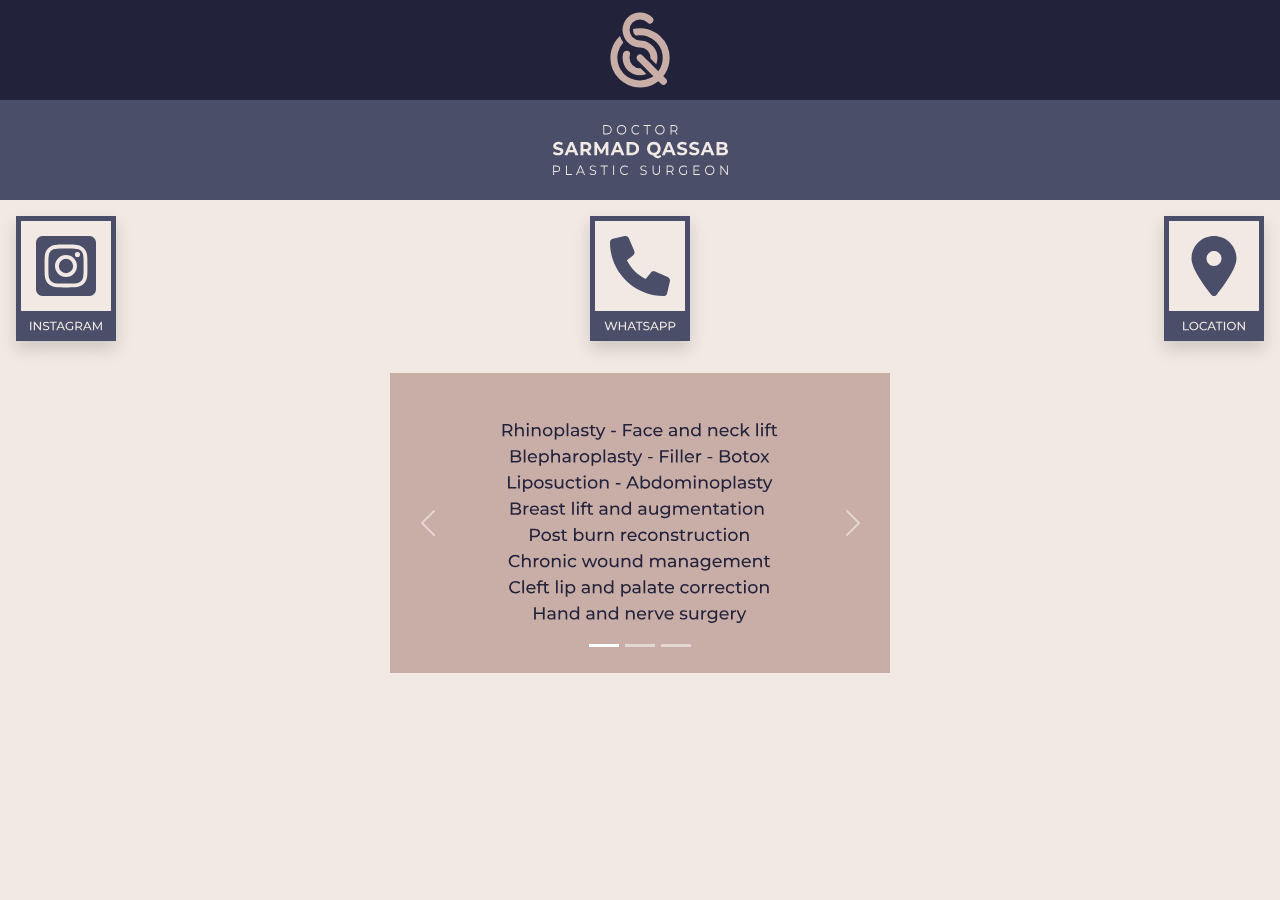
==== index.html @ 5d1ecbf6 "update" ====
<!DOCTYPE html>
<html lang="en">
<head>
  <meta charset="UTF-8">
  <meta name="viewport" content="width=device-width, initial-scale=1.0">
  <title>- Dr. Sarmad Qassab -</title>
  <link rel="icon" href="assests/favicon.svg">
  <link rel="stylesheet" href="custom.css">
  <link href="https://cdn.jsdelivr.net/npm/bootstrap@5.3.8/dist/css/bootstrap.min.css" rel="stylesheet" integrity="sha384-sRIl4kxILFvY47J16cr9ZwB07vP4J8+LH7qKQnuqkuIAvNWLzeN8tE5YBujZqJLB" crossorigin="anonymous">
</head>
<body class="bg-one-light">
  <div class="d-flex flex-column align-items-center justify-content-start bg-one-light font-mont-regular">
    <div class="d-flex flex-row align-items-center justify-content-center w-100 bg-five-dark">
      <img src="assests/logo.svg" alt="logo">
    </div>
    <div class="d-flex flex-row align-items-center justify-content-center w-100 bg-four-blue">
      <img src="assests/name-tag.svg" alt="nametag">
    </div>
    <div class="d-flex flex-row align-items-center justify-content-between w-100 p-3">
      <a href="https://instagram.com/drsarmadqassab" target="_blank">
        <img src="assests/btn-insta.svg" alt="instagram" class="shadow">
      </a>
      <a href="https://wa.me/9647505550108" target="_blank">
        <img src="assests/btn-whats.svg" alt="whatsapp" class="shadow">
      </a>
      <a href="https://maps.app.goo.gl/dhyPUmFmUkadqGUdA" target="_blank">
        <img src="assests/btn-map.svg" alt="location" class="shadow">
      </a>
    </div>
    <div class="d-flex flex-row align-items-center justify-content-center w-100 p-3">
      <div id="demo" class="carousel slide" data-bs-ride="carousel">

        <!-- Indicators/dots -->
        <div class="carousel-indicators">
          <button type="button" data-bs-target="#demo" data-bs-slide-to="0" class="active"></button>
          <button type="button" data-bs-target="#demo" data-bs-slide-to="1"></button>
          <button type="button" data-bs-target="#demo" data-bs-slide-to="2"></button>
        </div>
      
        <!-- The slideshow/carousel -->
        <div class="carousel-inner">
          <div class="carousel-item">
            <img src="assests/services-ar.svg" alt="Los Angeles" class="d-block">
          </div>
          <div class="carousel-item active">
            <img src="assests/services-en.svg" alt="Chicago" class="d-block">
          </div>
          <div class="carousel-item">
            <img src="assests/services-kr.svg" alt="New York" class="d-block">
          </div>
        </div>
      
        <!-- Left and right controls/icons -->
        <button class="carousel-control-prev" type="button" data-bs-target="#demo" data-bs-slide="prev">
          <span class="carousel-control-prev-icon"></span>
        </button>
        <button class="carousel-control-next" type="button" data-bs-target="#demo" data-bs-slide="next">
          <span class="carousel-control-next-icon"></span>
        </button>
      </div>
    </div>
  </div>
  <script src="https://cdn.jsdelivr.net/npm/bootstrap@5.3.8/dist/js/bootstrap.bundle.min.js" integrity="sha384-FKyoEForCGlyvwx9Hj09JcYn3nv7wiPVlz7YYwJrWVcXK/BmnVDxM+D2scQbITxI" crossorigin="anonymous"></script>
</body>
</html>
---- custom.css ----
@import url('https://fonts.googleapis.com/css2?family=Montserrat:ital,wght@0,100..900;1,100..900&display=swap');


.font-mont-regular {
    font-family: "Montserrat", sans-serif;
    font-optical-sizing: auto;
    font-weight: 400;
    font-style: normal;
}

:root {
    --one-light: #f2e9e4;
    --two-pink: #c9ada7;
    --three-purple: #9a8c98;
    --four-blue: #4a4e69;
    --five-dark: #22223b;
}

.bg-one-light {
    background-color: var(--one-light);
}

.bg-two-pink {
    background-color: var(--two-pink);
}

.bg-three-purple {
    background-color: var(--three-purple);
}

.bg-four-blue {
    background-color: var(--four-blue);
}

.bg-five-dark {
    background-color: var(--five-dark);
}

.text-one-light {
    color: var(--one-light);
}

.text-five-dark {
    color: var(--five-dark);
}
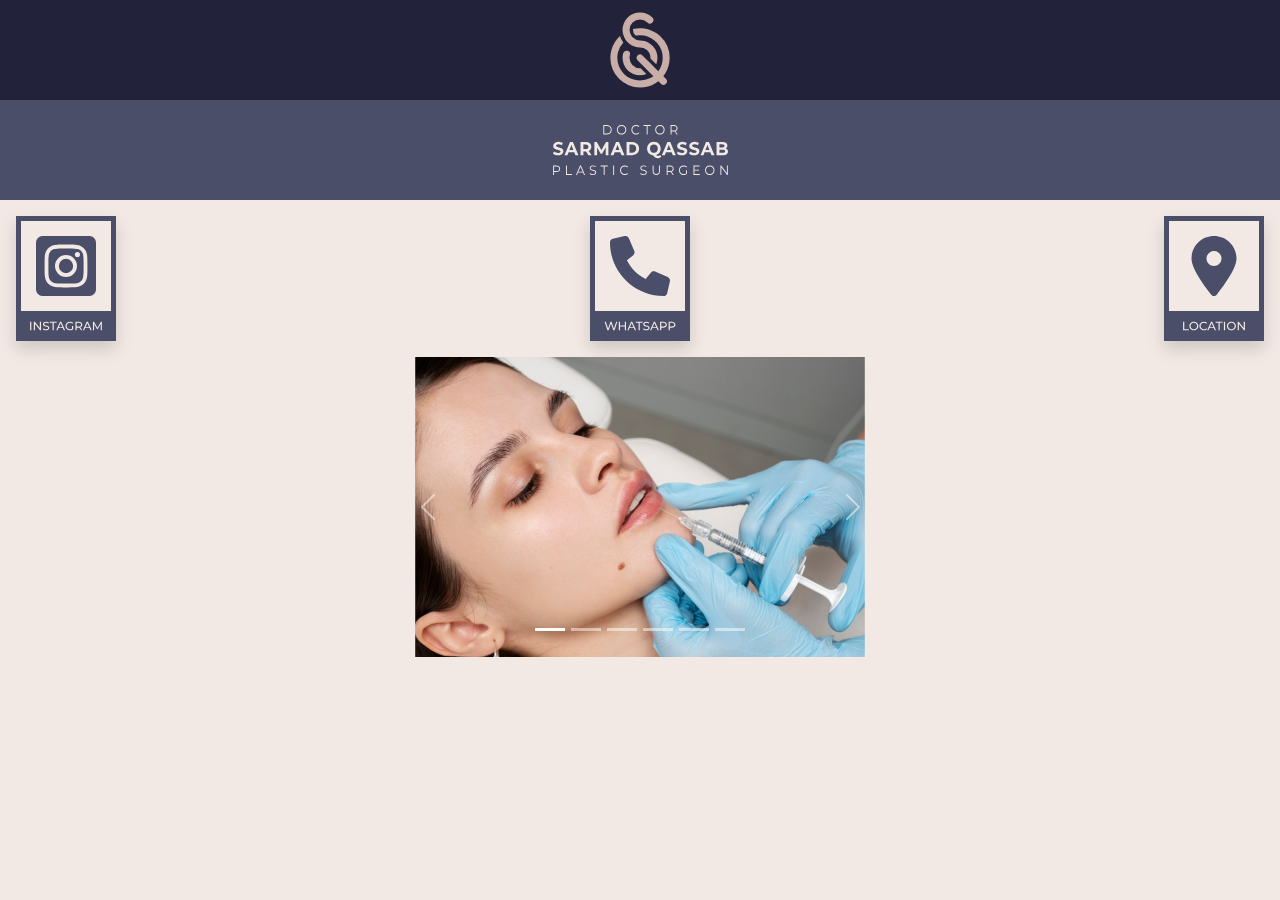
==== commit 0e72aa01: "update" ====
--- a/index.html
+++ b/index.html
@@ -3,50 +3,75 @@
 <head>
   <meta charset="UTF-8">
   <meta name="viewport" content="width=device-width, initial-scale=1.0">
-  <title>- Dr. Sarmad Qassab -</title>
-  <link rel="icon" href="assests/favicon.svg">
+  <title>Dr Sarmad Qassab</title>
+  <link rel="icon" href="assests/logo.svg">
   <link rel="stylesheet" href="custom.css">
   <link href="https://cdn.jsdelivr.net/npm/bootstrap@5.3.8/dist/css/bootstrap.min.css" rel="stylesheet" integrity="sha384-sRIl4kxILFvY47J16cr9ZwB07vP4J8+LH7qKQnuqkuIAvNWLzeN8tE5YBujZqJLB" crossorigin="anonymous">
 </head>
 <body class="bg-one-light">
-  <div class="d-flex flex-column align-items-center justify-content-start bg-one-light font-mont-regular">
-    <div class="d-flex flex-row align-items-center justify-content-center w-100 bg-five-dark">
-      <img src="assests/logo.svg" alt="logo">
+  <div class="container-fluid">
+    <div class="row">
+      <div class="col-12 d-flex justify-content-center bg-five-dark">
+        <img src="assests/logo.svg" alt="logo">
+      </div>
     </div>
-    <div class="d-flex flex-row align-items-center justify-content-center w-100 bg-four-blue">
-      <img src="assests/name-tag.svg" alt="nametag">
+  </div>
+  <div class="container-fluid">
+    <div class="row">
+      <div class="col-12 d-flex justify-content-center bg-four-blue">
+        <img src="assests/name-tag.svg" alt="name-tag">
+      </div>
     </div>
-    <div class="d-flex flex-row align-items-center justify-content-between w-100 p-3">
-      <a href="https://instagram.com/drsarmadqassab" target="_blank">
-        <img src="assests/btn-insta.svg" alt="instagram" class="shadow">
-      </a>
-      <a href="https://wa.me/9647505550108" target="_blank">
-        <img src="assests/btn-whats.svg" alt="whatsapp" class="shadow">
-      </a>
-      <a href="https://maps.app.goo.gl/dhyPUmFmUkadqGUdA" target="_blank">
-        <img src="assests/btn-map.svg" alt="location" class="shadow">
-      </a>
+  </div>
+  <div class="container-fluid">
+    <div class="row">
+      <div class="col-12 d-flex justify-content-between p-3">
+        <a href="https://instagram.com/drsarmadqassab" target="_blank">
+          <img src="assests/btn-insta.svg" alt="instagram" class="shadow">
+        </a>
+        <a href="https://wa.me/9647505550108" target="_blank">
+          <img src="assests/btn-whats.svg" alt="whatsapp" class="shadow">
+        </a>
+        <a href="https://maps.app.goo.gl/dhyPUmFmUkadqGUdA" target="_blank">
+          <img src="assests/btn-map.svg" alt="location" class="shadow">
+        </a>
+      </div>
     </div>
-    <div class="d-flex flex-row align-items-center justify-content-center w-100 p-3">
-      <div id="demo" class="carousel slide" data-bs-ride="carousel">
+  </div>
+  <div class="container-fluid">
+    <div class="row">
+      <div class="col-12 d-flex justify-content-center">
+              <div id="demo" class="carousel slide" data-bs-ride="carousel">
 
         <!-- Indicators/dots -->
         <div class="carousel-indicators">
           <button type="button" data-bs-target="#demo" data-bs-slide-to="0" class="active"></button>
           <button type="button" data-bs-target="#demo" data-bs-slide-to="1"></button>
           <button type="button" data-bs-target="#demo" data-bs-slide-to="2"></button>
+          <button type="button" data-bs-target="#demo" data-bs-slide-to="3"></button>
+          <button type="button" data-bs-target="#demo" data-bs-slide-to="4"></button>
+          <button type="button" data-bs-target="#demo" data-bs-slide-to="5"></button>
         </div>
       
         <!-- The slideshow/carousel -->
         <div class="carousel-inner">
           <div class="carousel-item">
-            <img src="assests/services-ar.svg" alt="Los Angeles" class="d-block">
+            <img src="media/nose.png" alt="rhinoplasty" class="d-block">
           </div>
           <div class="carousel-item active">
-            <img src="assests/services-en.svg" alt="Chicago" class="d-block">
+            <img src="media/filler.png" alt="filler" class="d-block">
           </div>
           <div class="carousel-item">
-            <img src="assests/services-kr.svg" alt="New York" class="d-block">
+            <img src="media/tummy.png" alt="tummytuck" class="d-block">
+          </div>
+          <div class="carousel-item">
+            <img src="media/fat.png" alt="fatgraft" class="d-block">
+          </div>
+          <div class="carousel-item">
+            <img src="media/breast.png" alt="breast" class="d-block">
+          </div>
+          <div class="carousel-item">
+            <img src="media/implant.png" alt="implant" class="d-block">
           </div>
         </div>
       
@@ -59,6 +84,8 @@
         </button>
       </div>
     </div>
+      </div>
+    </div>
   </div>
   <script src="https://cdn.jsdelivr.net/npm/bootstrap@5.3.8/dist/js/bootstrap.bundle.min.js" integrity="sha384-FKyoEForCGlyvwx9Hj09JcYn3nv7wiPVlz7YYwJrWVcXK/BmnVDxM+D2scQbITxI" crossorigin="anonymous"></script>
 </body>
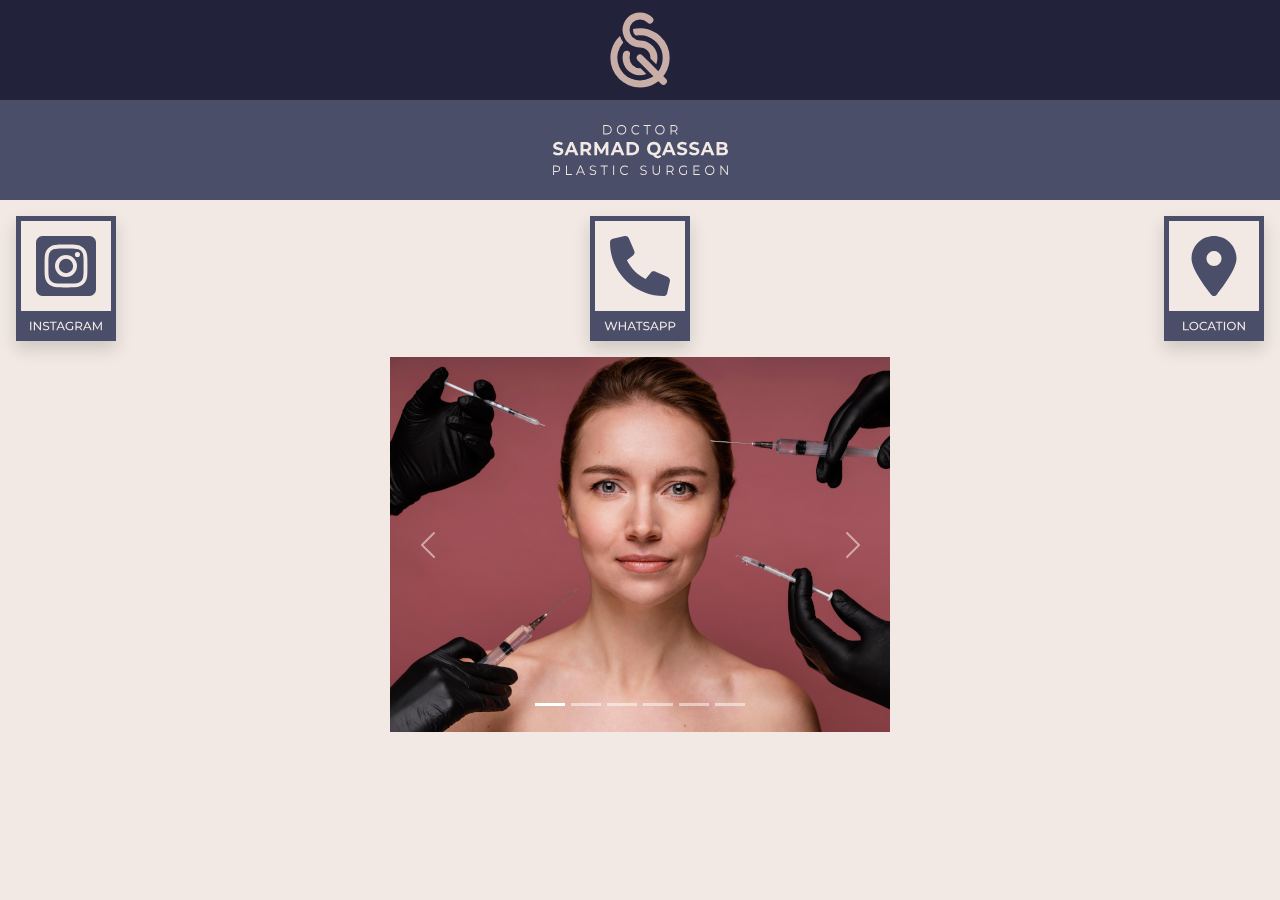
==== commit b688cd67: "update" ====
--- a/index.html
+++ b/index.html
@@ -38,7 +38,7 @@
       </div>
     </div>
   </div>
-  <div class="container-fluid">
+  <div class="container w-25">
     <div class="row">
       <div class="col-12 d-flex justify-content-center">
               <div id="demo" class="carousel slide" data-bs-ride="carousel">
@@ -55,23 +55,23 @@
       
         <!-- The slideshow/carousel -->
         <div class="carousel-inner">
-          <div class="carousel-item">
-            <img src="media/nose.png" alt="rhinoplasty" class="d-block">
-          </div>
           <div class="carousel-item active">
-            <img src="media/filler.png" alt="filler" class="d-block">
+            <img src="media/filler.jpg" alt="filler" class="d-block">
           </div>
           <div class="carousel-item">
-            <img src="media/tummy.png" alt="tummytuck" class="d-block">
+            <img src="media/nose.jpg" alt="rhinoplasty" class="d-block">
           </div>
           <div class="carousel-item">
-            <img src="media/fat.png" alt="fatgraft" class="d-block">
+            <img src="media/tummy.jpg" alt="tummytuck" class="d-block">
           </div>
           <div class="carousel-item">
-            <img src="media/breast.png" alt="breast" class="d-block">
+            <img src="media/breast.jpg" alt="breast" class="d-block">
           </div>
           <div class="carousel-item">
-            <img src="media/implant.png" alt="implant" class="d-block">
+            <img src="media/implant.jpg" alt="implant" class="d-block">
+          </div>
+          <div class="carousel-item">
+            <img src="media/graft.jpg" alt="fatgraft" class="d-block">
           </div>
         </div>
       
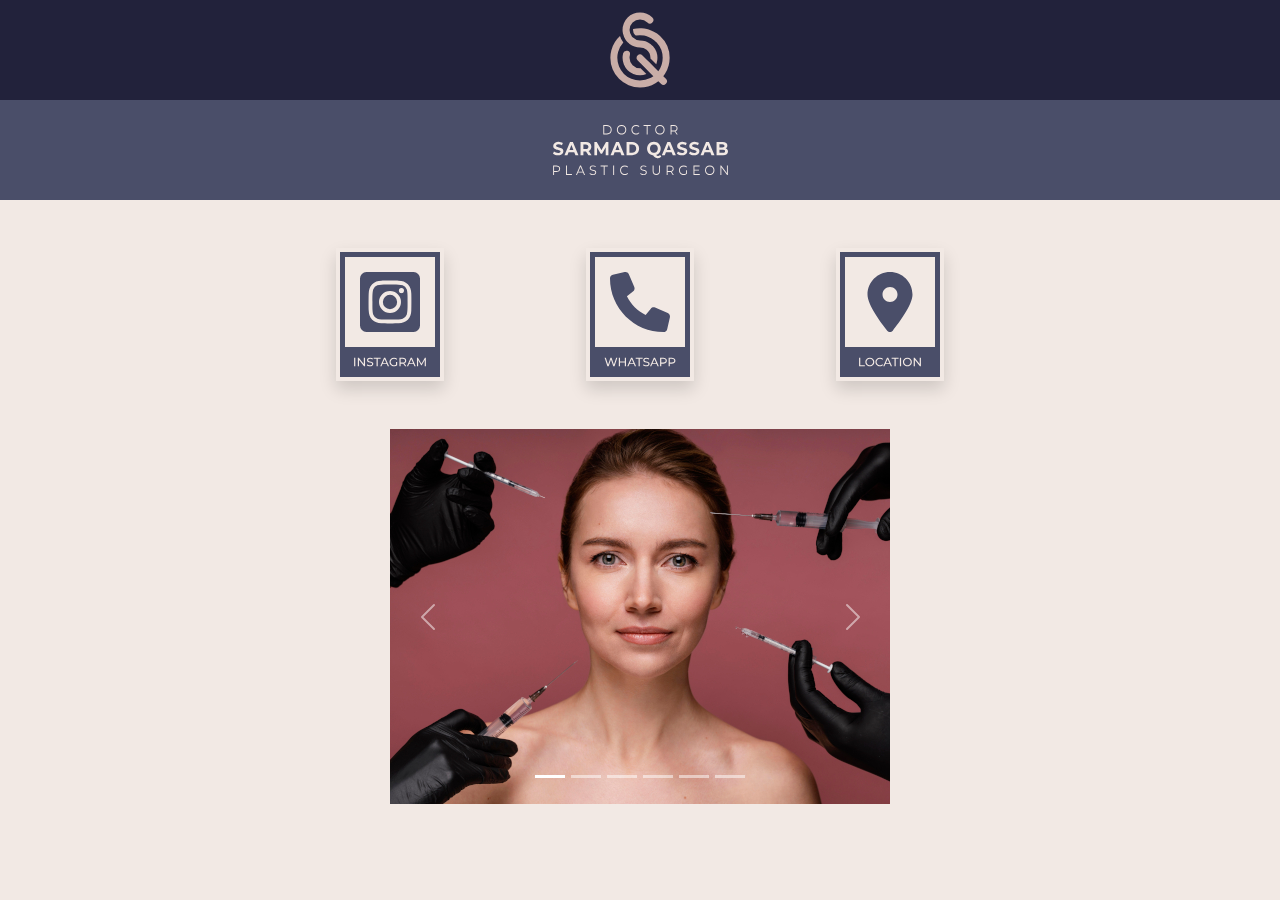
==== commit 977bf0d3: "update" ====
--- a/index.html
+++ b/index.html
@@ -25,20 +25,22 @@
   </div>
   <div class="container-fluid">
     <div class="row">
-      <div class="col-12 d-flex justify-content-between p-3">
+      <div class="col-sm-1 col-md-2 col-lg-3"></div>
+      <div class="col-sm-10 col-md-8 col-lg-6 d-flex justify-content-between px-3 py-5">
         <a href="https://instagram.com/drsarmadqassab" target="_blank">
-          <img src="assests/btn-insta.svg" alt="instagram" class="shadow">
+          <img src="assests/btn-insta.svg" alt="instagram" class="shadow p-1">
         </a>
         <a href="https://wa.me/9647505550108" target="_blank">
-          <img src="assests/btn-whats.svg" alt="whatsapp" class="shadow">
+          <img src="assests/btn-whats.svg" alt="whatsapp" class="shadow p-1">
         </a>
         <a href="https://maps.app.goo.gl/dhyPUmFmUkadqGUdA" target="_blank">
-          <img src="assests/btn-map.svg" alt="location" class="shadow">
+          <img src="assests/btn-map.svg" alt="location" class="shadow p-1">
         </a>
       </div>
+      <div class="col-sm-1 col-md-2 col-lg-3"></div>
     </div>
   </div>
-  <div class="container w-25">
+  <div class="container-fluid w-25">
     <div class="row">
       <div class="col-12 d-flex justify-content-center">
               <div id="demo" class="carousel slide" data-bs-ride="carousel">
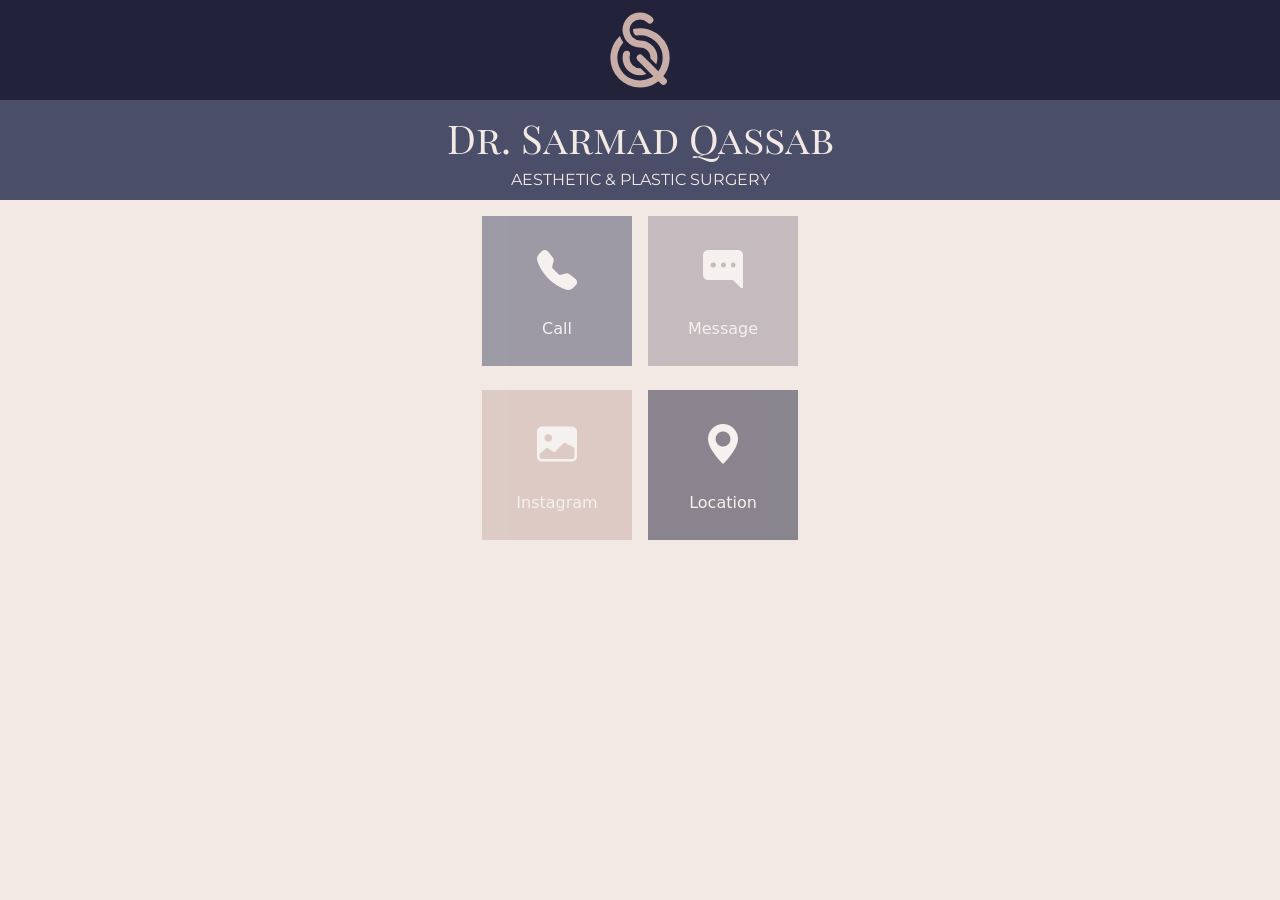
==== commit 580da264: "update" ====
--- a/index.html
+++ b/index.html
@@ -1,94 +1,52 @@
 <!DOCTYPE html>
 <html lang="en">
 <head>
-  <meta charset="UTF-8">
-  <meta name="viewport" content="width=device-width, initial-scale=1.0">
-  <title>Dr Sarmad Qassab</title>
-  <link rel="icon" href="assests/logo.svg">
-  <link rel="stylesheet" href="custom.css">
-  <link href="https://cdn.jsdelivr.net/npm/bootstrap@5.3.8/dist/css/bootstrap.min.css" rel="stylesheet" integrity="sha384-sRIl4kxILFvY47J16cr9ZwB07vP4J8+LH7qKQnuqkuIAvNWLzeN8tE5YBujZqJLB" crossorigin="anonymous">
+    <meta charset="UTF-8">
+    <meta name="viewport" content="width=device-width, initial-scale=1.0">
+    <title>Dr. Sarmad Qassab</title>
+    <link rel="icon" href="assests/logo.svg">
+    <link rel="stylesheet" href="custom.css">
+    <link href="https://cdn.jsdelivr.net/npm/bootstrap@5.3.8/dist/css/bootstrap.min.css" rel="stylesheet" integrity="sha384-sRIl4kxILFvY47J16cr9ZwB07vP4J8+LH7qKQnuqkuIAvNWLzeN8tE5YBujZqJLB" crossorigin="anonymous">
+    <link rel="stylesheet" href="https://cdn.jsdelivr.net/npm/bootstrap-icons@1.13.1/font/bootstrap-icons.min.css">
 </head>
-<body class="bg-one-light">
-  <div class="container-fluid">
-    <div class="row">
-      <div class="col-12 d-flex justify-content-center bg-five-dark">
-        <img src="assests/logo.svg" alt="logo">
-      </div>
+<body>
+    <div class="d-flex flex-column w-100 min-vh-100 align-items-center justify-content-start bg-one-light">
+        <div class="d-flex flex-column w-100 align-items-center justify-content-center bg-five-dark">
+            <img src="assests/logo.svg" alt="logo">
+        </div>
+        <div class="d-flex flex-column w-100 p-2 align-items-center justify-content-center bg-four-blue text-one-light">
+            <div class="playfair-display-sc-regular fs-1">Dr. Sarmad Qassab</div>
+            <div class="montserrat-regular fs-6">AESTHETIC & PLASTIC SURGERY</div>
+        </div>
+        <div class="d-flex flex-row w-100 pt-2 align-items-center justify-content-center text-one-light">
+            <a class="link-light link-underline-opacity-0" href="tel:+9647505550108">
+            <div class="btn-square bg-four-blue m-2">
+                <div class="fs-1 m-2"><i class="bi bi-telephone-fill"></i></div>
+                <div class="fs-6 m-2">Call</div>
+            </div>
+            </a>
+            <a class="link-light link-underline-opacity-0" href="https://wa.me/9647505550108" target="_blank">
+            <div class="btn-square bg-three-purple m-2">
+                <div class="fs-1 m-2"><i class="bi bi-chat-right-dots-fill"></i></div>
+                <div class="fs-6 m-2">Message</div>
+            </div>
+            </a>
+        </div>
+        <div class="d-flex flex-row w-100 pt-2 align-items-center justify-content-center text-one-light">
+            <a class="link-light link-underline-opacity-0" href="https://instagram.com/drsarmadqassab" target="_blank">
+            <div class="btn-square bg-two-pink m-2">
+                <div class="fs-1 m-2"><i class="bi bi-image-fill"></i></div>
+                <div class="fs-6 m-2">Instagram</div>
+            </div>
+            </a>
+            <a class="link-light link-underline-opacity-0" href="https://maps.app.goo.gl/XowP9cYDjfLd1A43A" target="_blank">
+            <div class="btn-square bg-five-dark m-2">
+                <div class="fs-1 m-2"><i class="bi bi-geo-alt-fill"></i></div>
+                <div class="fs-6 m-2">Location</div>
+            </div>
+            </a>
+        </div>
     </div>
-  </div>
-  <div class="container-fluid">
-    <div class="row">
-      <div class="col-12 d-flex justify-content-center bg-four-blue">
-        <img src="assests/name-tag.svg" alt="name-tag">
-      </div>
-    </div>
-  </div>
-  <div class="container-fluid">
-    <div class="row">
-      <div class="col-sm-1 col-md-2 col-lg-3"></div>
-      <div class="col-sm-10 col-md-8 col-lg-6 d-flex justify-content-between px-3 py-5">
-        <a href="https://instagram.com/drsarmadqassab" target="_blank">
-          <img src="assests/btn-insta.svg" alt="instagram" class="shadow p-1">
-        </a>
-        <a href="https://wa.me/9647505550108" target="_blank">
-          <img src="assests/btn-whats.svg" alt="whatsapp" class="shadow p-1">
-        </a>
-        <a href="https://maps.app.goo.gl/dhyPUmFmUkadqGUdA" target="_blank">
-          <img src="assests/btn-map.svg" alt="location" class="shadow p-1">
-        </a>
-      </div>
-      <div class="col-sm-1 col-md-2 col-lg-3"></div>
-    </div>
-  </div>
-  <div class="container-fluid w-25">
-    <div class="row">
-      <div class="col-12 d-flex justify-content-center">
-              <div id="demo" class="carousel slide" data-bs-ride="carousel">
-
-        <!-- Indicators/dots -->
-        <div class="carousel-indicators">
-          <button type="button" data-bs-target="#demo" data-bs-slide-to="0" class="active"></button>
-          <button type="button" data-bs-target="#demo" data-bs-slide-to="1"></button>
-          <button type="button" data-bs-target="#demo" data-bs-slide-to="2"></button>
-          <button type="button" data-bs-target="#demo" data-bs-slide-to="3"></button>
-          <button type="button" data-bs-target="#demo" data-bs-slide-to="4"></button>
-          <button type="button" data-bs-target="#demo" data-bs-slide-to="5"></button>
-        </div>
-      
-        <!-- The slideshow/carousel -->
-        <div class="carousel-inner">
-          <div class="carousel-item active">
-            <img src="media/filler.jpg" alt="filler" class="d-block">
-          </div>
-          <div class="carousel-item">
-            <img src="media/nose.jpg" alt="rhinoplasty" class="d-block">
-          </div>
-          <div class="carousel-item">
-            <img src="media/tummy.jpg" alt="tummytuck" class="d-block">
-          </div>
-          <div class="carousel-item">
-            <img src="media/breast.jpg" alt="breast" class="d-block">
-          </div>
-          <div class="carousel-item">
-            <img src="media/implant.jpg" alt="implant" class="d-block">
-          </div>
-          <div class="carousel-item">
-            <img src="media/graft.jpg" alt="fatgraft" class="d-block">
-          </div>
-        </div>
-      
-        <!-- Left and right controls/icons -->
-        <button class="carousel-control-prev" type="button" data-bs-target="#demo" data-bs-slide="prev">
-          <span class="carousel-control-prev-icon"></span>
-        </button>
-        <button class="carousel-control-next" type="button" data-bs-target="#demo" data-bs-slide="next">
-          <span class="carousel-control-next-icon"></span>
-        </button>
-      </div>
-    </div>
-      </div>
-    </div>
-  </div>
-  <script src="https://cdn.jsdelivr.net/npm/bootstrap@5.3.8/dist/js/bootstrap.bundle.min.js" integrity="sha384-FKyoEForCGlyvwx9Hj09JcYn3nv7wiPVlz7YYwJrWVcXK/BmnVDxM+D2scQbITxI" crossorigin="anonymous"></script>
+    <script src="https://cdn.jsdelivr.net/npm/bootstrap@5.3.8/dist/js/bootstrap.bundle.min.js" integrity="sha384-FKyoEForCGlyvwx9Hj09JcYn3nv7wiPVlz7YYwJrWVcXK/BmnVDxM+D2scQbITxI" crossorigin="anonymous"></script>
 </body>
-</html>+</html>
--- a/custom.css
+++ b/custom.css
@@ -1,11 +1,29 @@
 @import url('https://fonts.googleapis.com/css2?family=Montserrat:ital,wght@0,100..900;1,100..900&display=swap');
+@import url('https://fonts.googleapis.com/css2?family=Playfair+Display+SC:wght@400;700;900&display=swap');
 
-
-.font-mont-regular {
+.montserrat-regular {
     font-family: "Montserrat", sans-serif;
     font-optical-sizing: auto;
     font-weight: 400;
     font-style: normal;
+}
+
+.playfair-display-sc-regular {
+  font-family: "Playfair Display SC", serif;
+  font-weight: 400;
+  font-style: normal;
+}
+
+.playfair-display-sc-bold {
+  font-family: "Playfair Display SC", serif;
+  font-weight: 700;
+  font-style: normal;
+}
+
+.playfair-display-sc-black {
+  font-family: "Playfair Display SC", serif;
+  font-weight: 900;
+  font-style: normal;
 }
 
 :root {
@@ -42,4 +60,20 @@
 
 .text-five-dark {
     color: var(--five-dark);
+}
+
+.btn-square {
+    width: 150px;
+    height: 150px;
+    display: flex;
+    flex-direction: column;
+    align-items: center;
+    justify-content: center;
+    padding: 0;
+    opacity: 0.5;
+}
+
+.btn-square:hover {
+    opacity: 1;
+    transition: 0.5s;
 }
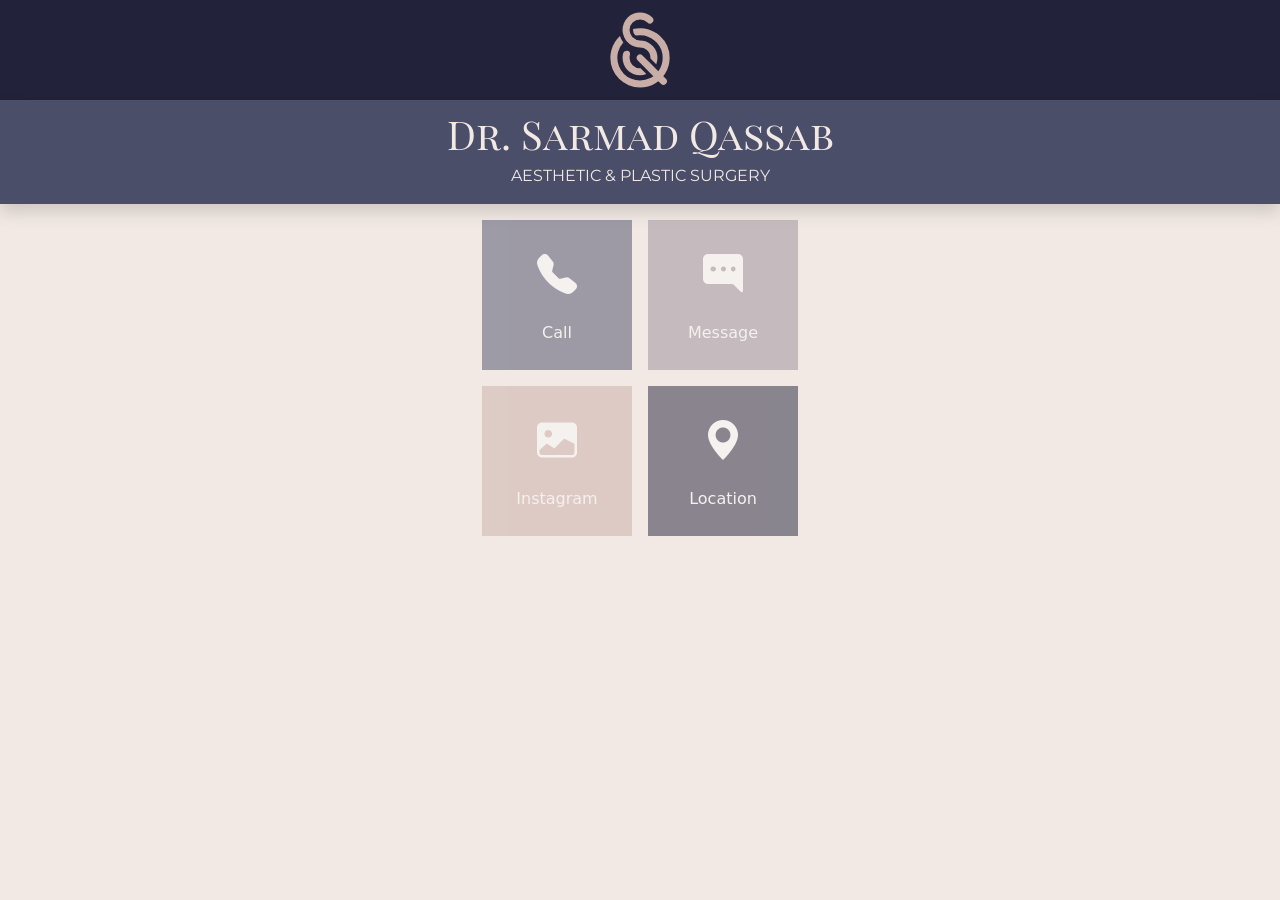
==== commit d191fae0: "update" ====
--- a/index.html
+++ b/index.html
@@ -9,16 +9,16 @@
     <link href="https://cdn.jsdelivr.net/npm/bootstrap@5.3.8/dist/css/bootstrap.min.css" rel="stylesheet" integrity="sha384-sRIl4kxILFvY47J16cr9ZwB07vP4J8+LH7qKQnuqkuIAvNWLzeN8tE5YBujZqJLB" crossorigin="anonymous">
     <link rel="stylesheet" href="https://cdn.jsdelivr.net/npm/bootstrap-icons@1.13.1/font/bootstrap-icons.min.css">
 </head>
-<body>
+<body class="bg-one-light">
     <div class="d-flex flex-column w-100 min-vh-100 align-items-center justify-content-start bg-one-light">
         <div class="d-flex flex-column w-100 align-items-center justify-content-center bg-five-dark">
             <img src="assests/logo.svg" alt="logo">
         </div>
-        <div class="d-flex flex-column w-100 p-2 align-items-center justify-content-center bg-four-blue text-one-light">
+        <div class="d-flex flex-column w-100 pt-1 pb-3 mb-2 align-items-center justify-content-center bg-four-blue text-one-light shadow">
             <div class="playfair-display-sc-regular fs-1">Dr. Sarmad Qassab</div>
             <div class="montserrat-regular fs-6">AESTHETIC & PLASTIC SURGERY</div>
         </div>
-        <div class="d-flex flex-row w-100 pt-2 align-items-center justify-content-center text-one-light">
+        <div class="d-flex flex-row w-100 align-items-center justify-content-center text-one-light">
             <a class="link-light link-underline-opacity-0" href="tel:+9647505550108">
             <div class="btn-square bg-four-blue m-2">
                 <div class="fs-1 m-2"><i class="bi bi-telephone-fill"></i></div>
@@ -32,7 +32,7 @@
             </div>
             </a>
         </div>
-        <div class="d-flex flex-row w-100 pt-2 align-items-center justify-content-center text-one-light">
+        <div class="d-flex flex-row w-100 align-items-center justify-content-center text-one-light">
             <a class="link-light link-underline-opacity-0" href="https://instagram.com/drsarmadqassab" target="_blank">
             <div class="btn-square bg-two-pink m-2">
                 <div class="fs-1 m-2"><i class="bi bi-image-fill"></i></div>
